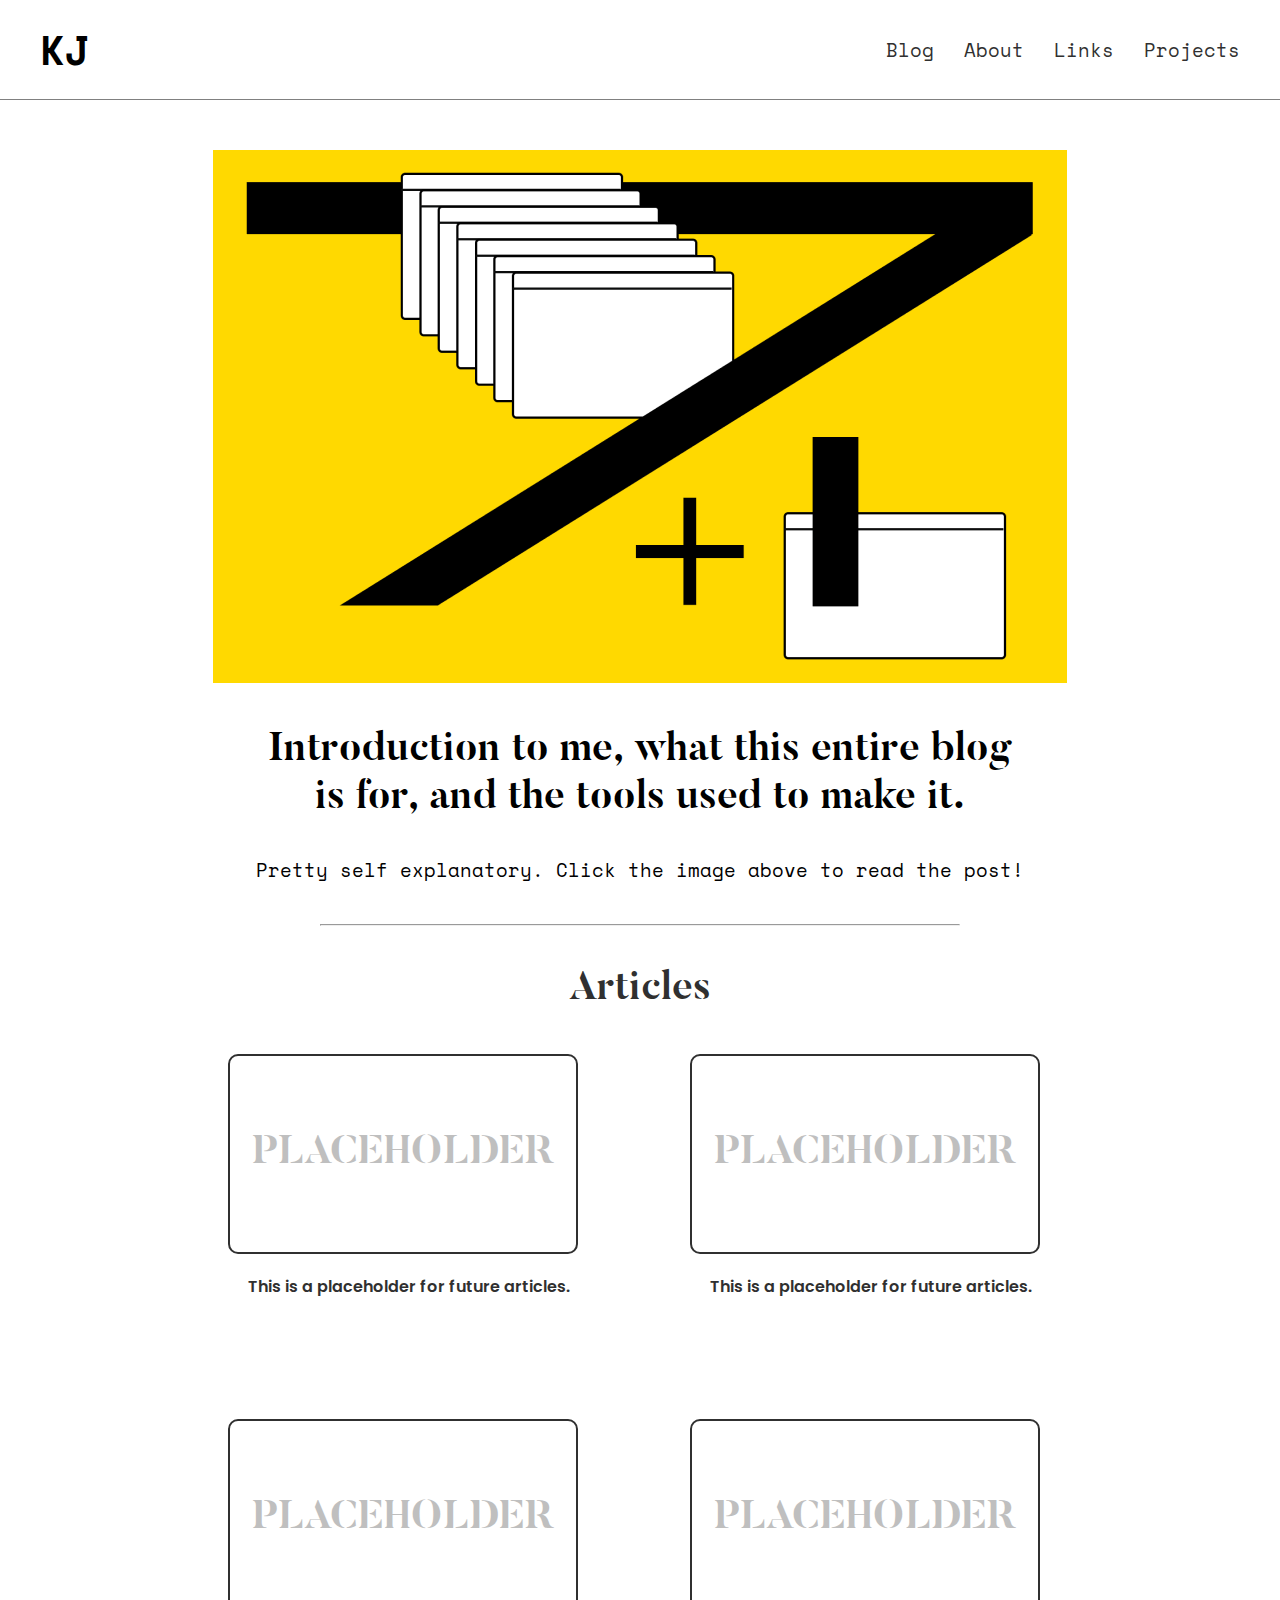
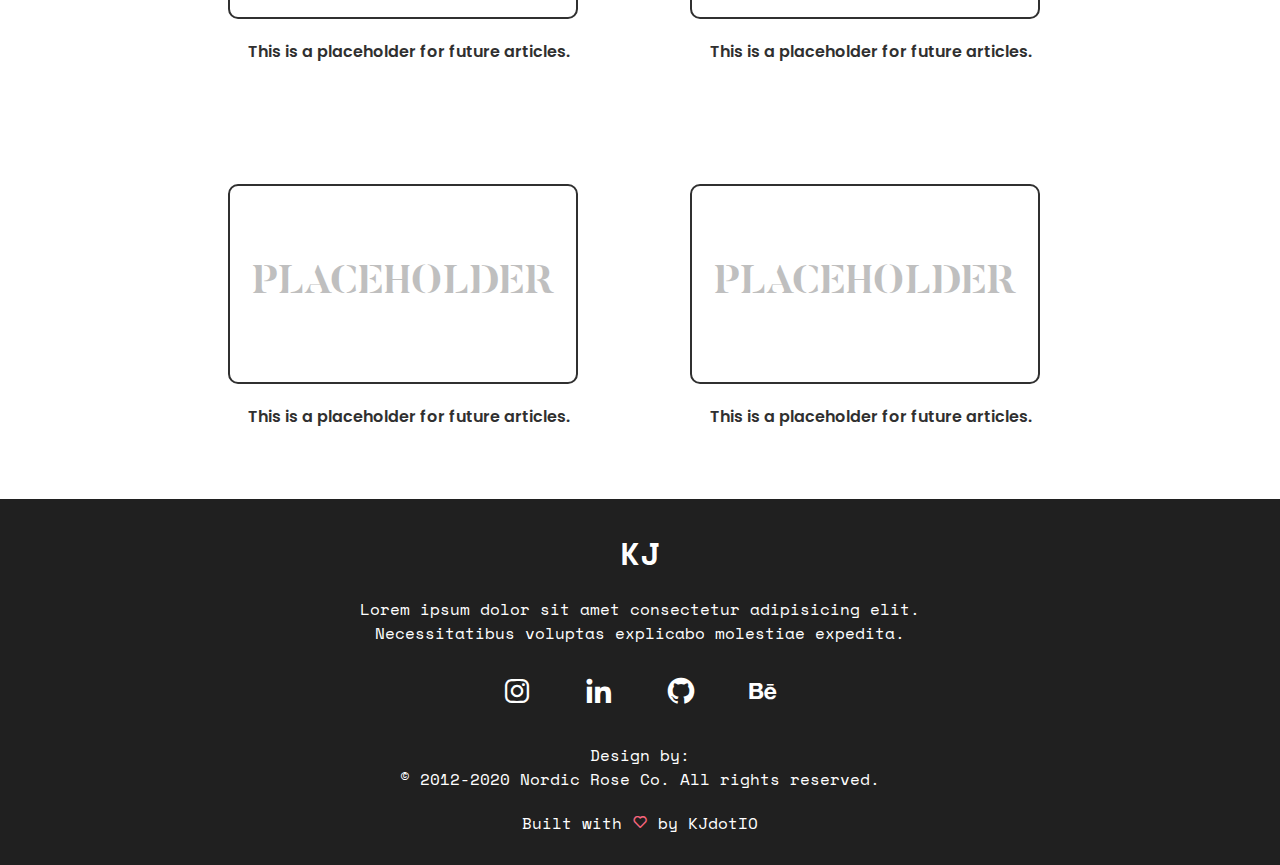
==== index.html @ c886ce60 "deleted some html placeholders" ====
<!DOCTYPE html>
<html lang="en">
<head>
    <meta charset="UTF-8">
    <meta http-equiv="X-UA-Compatible" content="IE=edge">
    <meta name="viewport" content="width=device-width, initial-scale=1.0">

    <!-- FONTS -->
    <link rel="stylesheet" href="font-stuffs\Butler_Stencil_Webfont\stylesheet.css">

    <link rel="preconnect" href="https://fonts.googleapis.com">
    <link rel="preconnect" href="https://fonts.gstatic.com" crossorigin>
    <link href="https://fonts.googleapis.com/css2?family=Amiri:ital@0;1&family=Poppins:wght@100;200;300;400;500;600;700;800;900&family=Space+Mono:wght@400;700&display=swap" rel="stylesheet">
    <link href='https://unpkg.com/boxicons@2.1.2/css/boxicons.min.css' rel='stylesheet'>

    <link rel="stylesheet" type="text/css" href="styles.css">
    <title>KJdotIO Blog</title>
</head>
<body>
    <nav class="navbar">
        <h1 class="logo">KJ</h1>
        <ul class="nav_items">
            <li class="nav_item desktop"><a class="nav_link" href="#">Blog</a></li>
            <li class="nav_item desktop"><a class="nav_link" href="#">About</a></li>
            <li class="nav_item desktop"><a class="nav_link" href="#">Links</a></li>
            <li class="nav_item desktop"><a class="nav_link" href="#">Projects</a></li>
            <li class="nav_item mobile"><i class="bx bx-menu"></i></li>
            
        </ul>
    </nav>

    <main>
        <div class="landingimage-container">
            <a href="#">
                <img src="../assets/landingpage_img.png" alt="" class="landingimage">

            </a>
        </div>

        <div class="landingpage_text-container">
            <h1 class="landingpage_header">Introduction to me, what this entire blog is for, and the tools used to make it.</h1>
        </div>
        <p class="landingpage_desc">Pretty self explanatory. Click the image above to read the post!</p>

        <div class="divider">
            <hr class="line">
        </div>

        <h1 class="articles_header">Articles</h1>

        <div class="articles-grid">
            <!-- Main -->
            <div class="article-container">
                <div class="img-placeholder"><h1 class="placeholder_text">PLACEHOLDER</h1></div>
                <p class="article_desc">This is a placeholder for future articles.</p>
            </div>

            <!-- Placeholder Cards -->
            <div class="article-container">
                <div class="img-placeholder"><h1 class="placeholder_text">PLACEHOLDER</h1></div>
                <p class="article_desc">This is a placeholder for future articles.</p>
            </div>
            <div class="article-container">
                <div class="img-placeholder"><h1 class="placeholder_text">PLACEHOLDER</h1></div>
                <p class="article_desc">This is a placeholder for future articles.</p>
            </div>
            <div class="article-container">
                <div class="img-placeholder"><h1 class="placeholder_text">PLACEHOLDER</h1></div>
                <p class="article_desc">This is a placeholder for future articles.</p>
            </div>
            <div class="article-container">
                <div class="img-placeholder"><h1 class="placeholder_text">PLACEHOLDER</h1></div>
                <p class="article_desc">This is a placeholder for future articles.</p>
            </div>
            <div class="article-container">
                <div class="img-placeholder"><h1 class="placeholder_text">PLACEHOLDER</h1></div>
                <p class="article_desc">This is a placeholder for future articles.</p>
            </div>
        
            
            
        </div>
    </main>

    <footer>
        <h1>KJ</h1>
        <p>Lorem ipsum dolor sit amet consectetur adipisicing elit. <br> Necessitatibus voluptas explicabo molestiae expedita. </p>
        <ul class="socials">
            <li class="social"><a href="#"><i class="bx bxl-instagram"></i></a></li>
            <li class="social"><a href="#"><i class="bx bxl-linkedin"></i></a></li>
            <li class="social"><a href="#"><i class="bx bxl-github"></i></a></li>
            <li class="social"><a href="#"><i class="bx bxl-behance"></i></a></li>
        </ul>
        <p>Design by:</p>
        <p>© 2012-2020 Nordic Rose Co. All rights reserved.</p>
        <p class="me">Built with <i class="bx bx-heart"></i> by KJdotIO</p>
    </footer>
</body>
</html>
---- styles.css ----
* {
  -webkit-box-sizing: border-box;
          box-sizing: border-box;
  margin: 0;
  padding: 0;
}

body {
  min-height: 100vh;
}

li {
  list-style-type: none;
}

a {
  text-decoration: none;
  color: #fff;
}

main {
  margin: 50px 0px;
}

/* ===== Variables ===== */
/* ===== Fonts and Text ===== */
/* ===== Mixins ===== */
/* ===== Navbar Stuff ===== */
.navbar {
  font-family: "Space Mono";
  display: -webkit-box;
  display: -ms-flexbox;
  display: flex;
  -webkit-box-align: center;
      -ms-flex-align: center;
          align-items: center;
  border-bottom: 1px solid gray;
  padding: 20px 40px;
}

.navbar .nav_items {
  display: -webkit-box;
  display: -ms-flexbox;
  display: flex;
  gap: 30px;
}

.navbar .nav_link {
  display: none;
  text-decoration: none;
  color: #303030;
  font-size: 1.2rem;
  font-weight: 500;
  border-bottom: 1px solid transparent;
}

.navbar .nav_link:hover {
  border-bottom: 1px solid #303030;
}

.navbar .nav_link:active {
  border-bottom: 1px solid #303030;
}

.navbar .mobile {
  display: -webkit-box;
  display: -ms-flexbox;
  display: flex;
  -webkit-box-align: center;
      -ms-flex-align: center;
          align-items: center;
  font-size: 2.5rem;
}

.logo {
  margin-right: auto;
  font-size: 2.5rem;
}

/* ===== Landing Page Stuff ===== */
.landingimage-container {
  display: -webkit-box;
  display: -ms-flexbox;
  display: flex;
  -webkit-box-pack: center;
      -ms-flex-pack: center;
          justify-content: center;
}

.landingimage-container .landingimage {
  max-width: 100%;
  -webkit-transition: 200ms ease-in-out;
  transition: 200ms ease-in-out;
  cursor: pointer;
}

.landingimage-container .landingimage:hover {
  -webkit-transform: scale(1.1);
          transform: scale(1.1);
}

.landingimage-container .landingimage:focus {
  -webkit-transform: scale(1.1);
          transform: scale(1.1);
}

.landingpage_text-container {
  display: -webkit-box;
  display: -ms-flexbox;
  display: flex;
  -webkit-box-pack: center;
      -ms-flex-pack: center;
          justify-content: center;
  text-align: center;
  margin-top: 40px;
}

.landingpage_text-container .landingpage_header {
  padding: 0px 40px;
  font-family: "Butler Stencil";
  font-size: 2.5rem;
  width: 858px;
}

.landingpage_desc {
  margin-top: 2rem;
  display: -webkit-box;
  display: -ms-flexbox;
  display: flex;
  -webkit-box-pack: center;
      -ms-flex-pack: center;
          justify-content: center;
  padding: 0px 40px;
  text-align: center;
  font-family: "Space Mono";
  font-size: 1.2rem;
  margin-bottom: 40px;
}

.divider {
  display: -webkit-box;
  display: -ms-flexbox;
  display: flex;
  -webkit-box-pack: center;
      -ms-flex-pack: center;
          justify-content: center;
  margin-bottom: 40px;
}

.divider .line {
  width: 640px;
  max-width: 90%;
}

/* ===== Articles stuffs ===== */
.articles_header {
  font-family: "Butler Stencil";
  font-size: 2.5rem;
  color: #303030;
  text-align: center;
  margin-bottom: 40px;
}

.articles-grid {
  display: -webkit-box;
  display: -ms-flexbox;
  display: flex;
  -ms-flex-wrap: wrap;
      flex-wrap: wrap;
  -webkit-box-flex: 1;
      -ms-flex: 1;
          flex: 1;
  -webkit-box-pack: center;
      -ms-flex-pack: center;
          justify-content: center;
  gap: 100px;
  padding: 0 150px;
  max-width: 100%;
}

.img-placeholder {
  width: 350px;
  height: 200px;
  border: 2px solid #303030;
  border-radius: 10px;
  display: -webkit-box;
  display: -ms-flexbox;
  display: flex;
  -webkit-box-pack: center;
      -ms-flex-pack: center;
          justify-content: center;
  -webkit-box-align: center;
      -ms-flex-align: center;
          align-items: center;
  -webkit-transition: 200ms ease-in-out;
  transition: 200ms ease-in-out;
  cursor: pointer;
}

.img-placeholder:hover {
  -webkit-transform: scale(1.1);
          transform: scale(1.1);
}

.img-placeholder:focus {
  -webkit-transform: scale(1.1);
          transform: scale(1.1);
}

.placeholder_text {
  opacity: 30%;
  font-family: "Butler Stencil";
  font-size: 2.5rem;
  color: #303030;
}

.article_desc {
  text-align: center;
  font-family: "Poppins";
  font-size: 1rem;
  font-weight: 600;
  color: #303030;
  padding: 20px;
  cursor: pointer;
}

.article_desc:hover {
  -webkit-text-decoration: underline 2px;
          text-decoration: underline 2px;
}

.article_desc:focus {
  -webkit-text-decoration: underline 2px;
          text-decoration: underline 2px;
}

/*Footer Stuffs*/
footer {
  display: -webkit-box;
  display: -ms-flexbox;
  display: flex;
  -webkit-box-pack: center;
      -ms-flex-pack: center;
          justify-content: center;
  -webkit-box-align: center;
      -ms-flex-align: center;
          align-items: center;
  -webkit-box-orient: vertical;
  -webkit-box-direction: normal;
      -ms-flex-direction: column;
          flex-direction: column;
  background-color: #202020;
  color: #fff;
  padding: 30px;
}

footer h1 {
  margin-bottom: 20px;
  font-family: "Space Mono";
}

footer p {
  font-family: "Space Mono";
  text-align: center;
  padding: 0 50px;
}

footer .socials {
  display: -webkit-box;
  display: -ms-flexbox;
  display: flex;
  -webkit-box-align: center;
      -ms-flex-align: center;
          align-items: center;
  font-size: 2rem;
  gap: 50px;
  margin: 30px;
}

footer .me {
  margin-top: 20px;
}

footer .bx-heart {
  color: #f8657d;
}

@media (min-width: 768px) {
  .navbar .nav_link {
    display: block;
  }
  .navbar .mobile {
    display: none;
  }
}
/*# sourceMappingURL=styles.css.map */
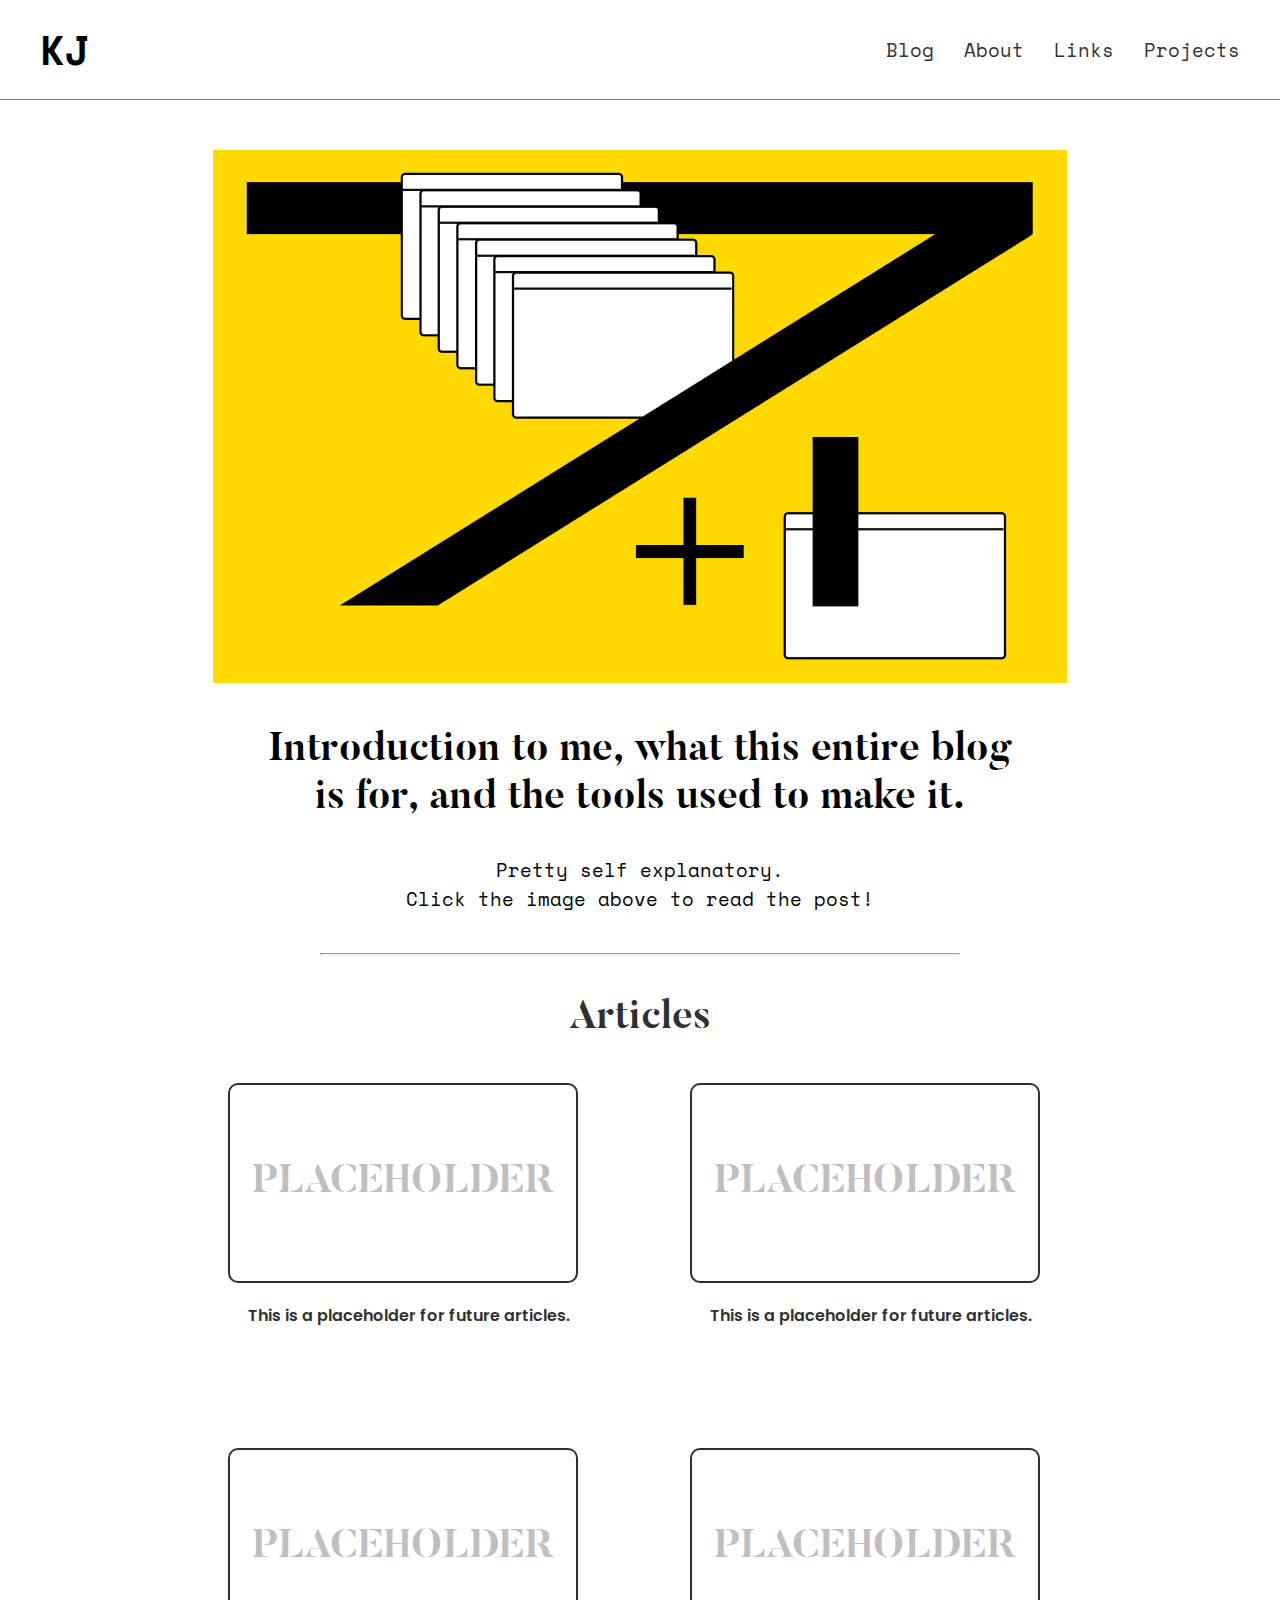
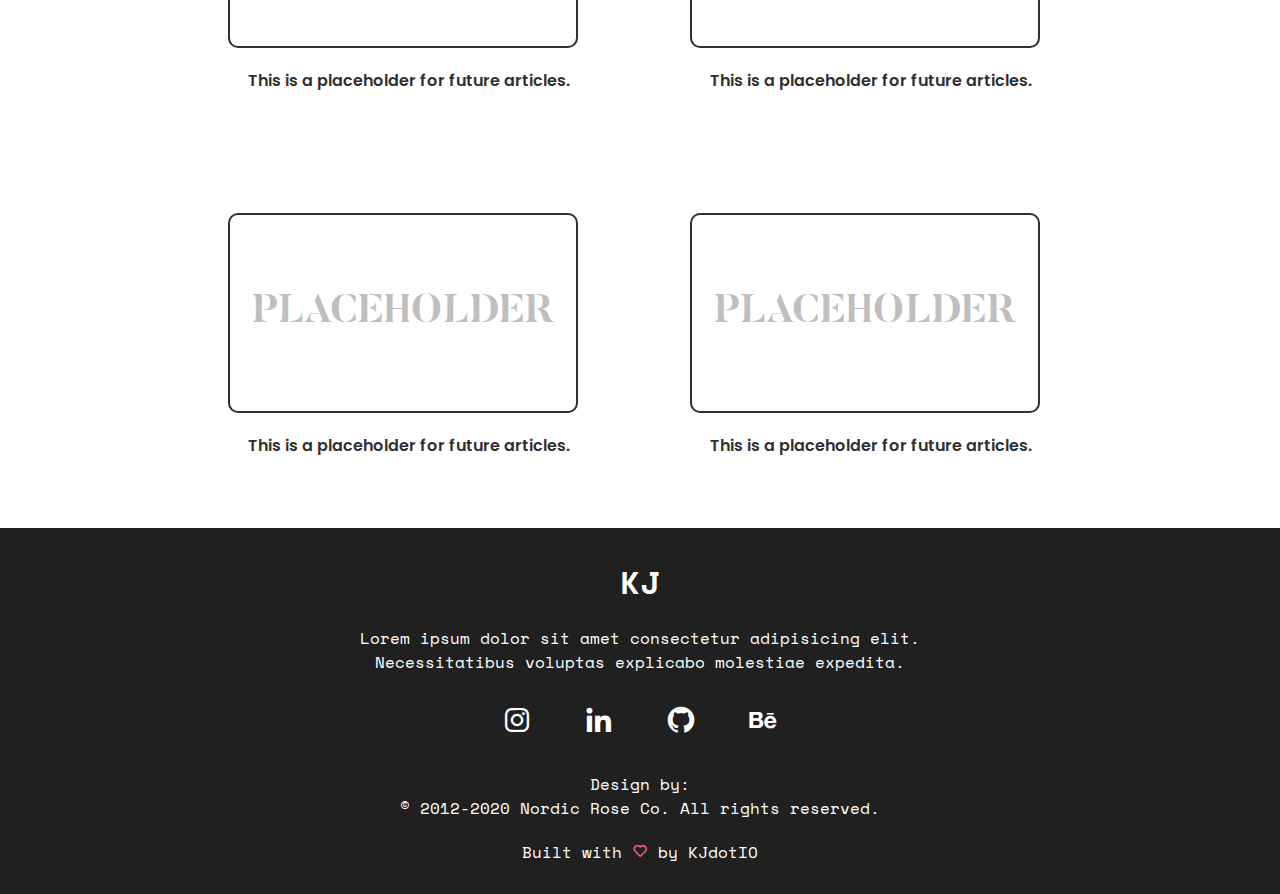
==== commit 4830b23f: "Completed the template for the blog posts" ====
--- a/index.html
+++ b/index.html
@@ -31,7 +31,7 @@
 
     <main>
         <div class="landingimage-container">
-            <a href="#">
+            <a href="./pages/blog-template/blog-template.html">
                 <img src="../assets/landingpage_img.png" alt="" class="landingimage">
 
             </a>
@@ -40,7 +40,7 @@
         <div class="landingpage_text-container">
             <h1 class="landingpage_header">Introduction to me, what this entire blog is for, and the tools used to make it.</h1>
         </div>
-        <p class="landingpage_desc">Pretty self explanatory. Click the image above to read the post!</p>
+        <p class="landingpage_desc">Pretty self explanatory. <br> Click the image above to read the post!</p>
 
         <div class="divider">
             <hr class="line">
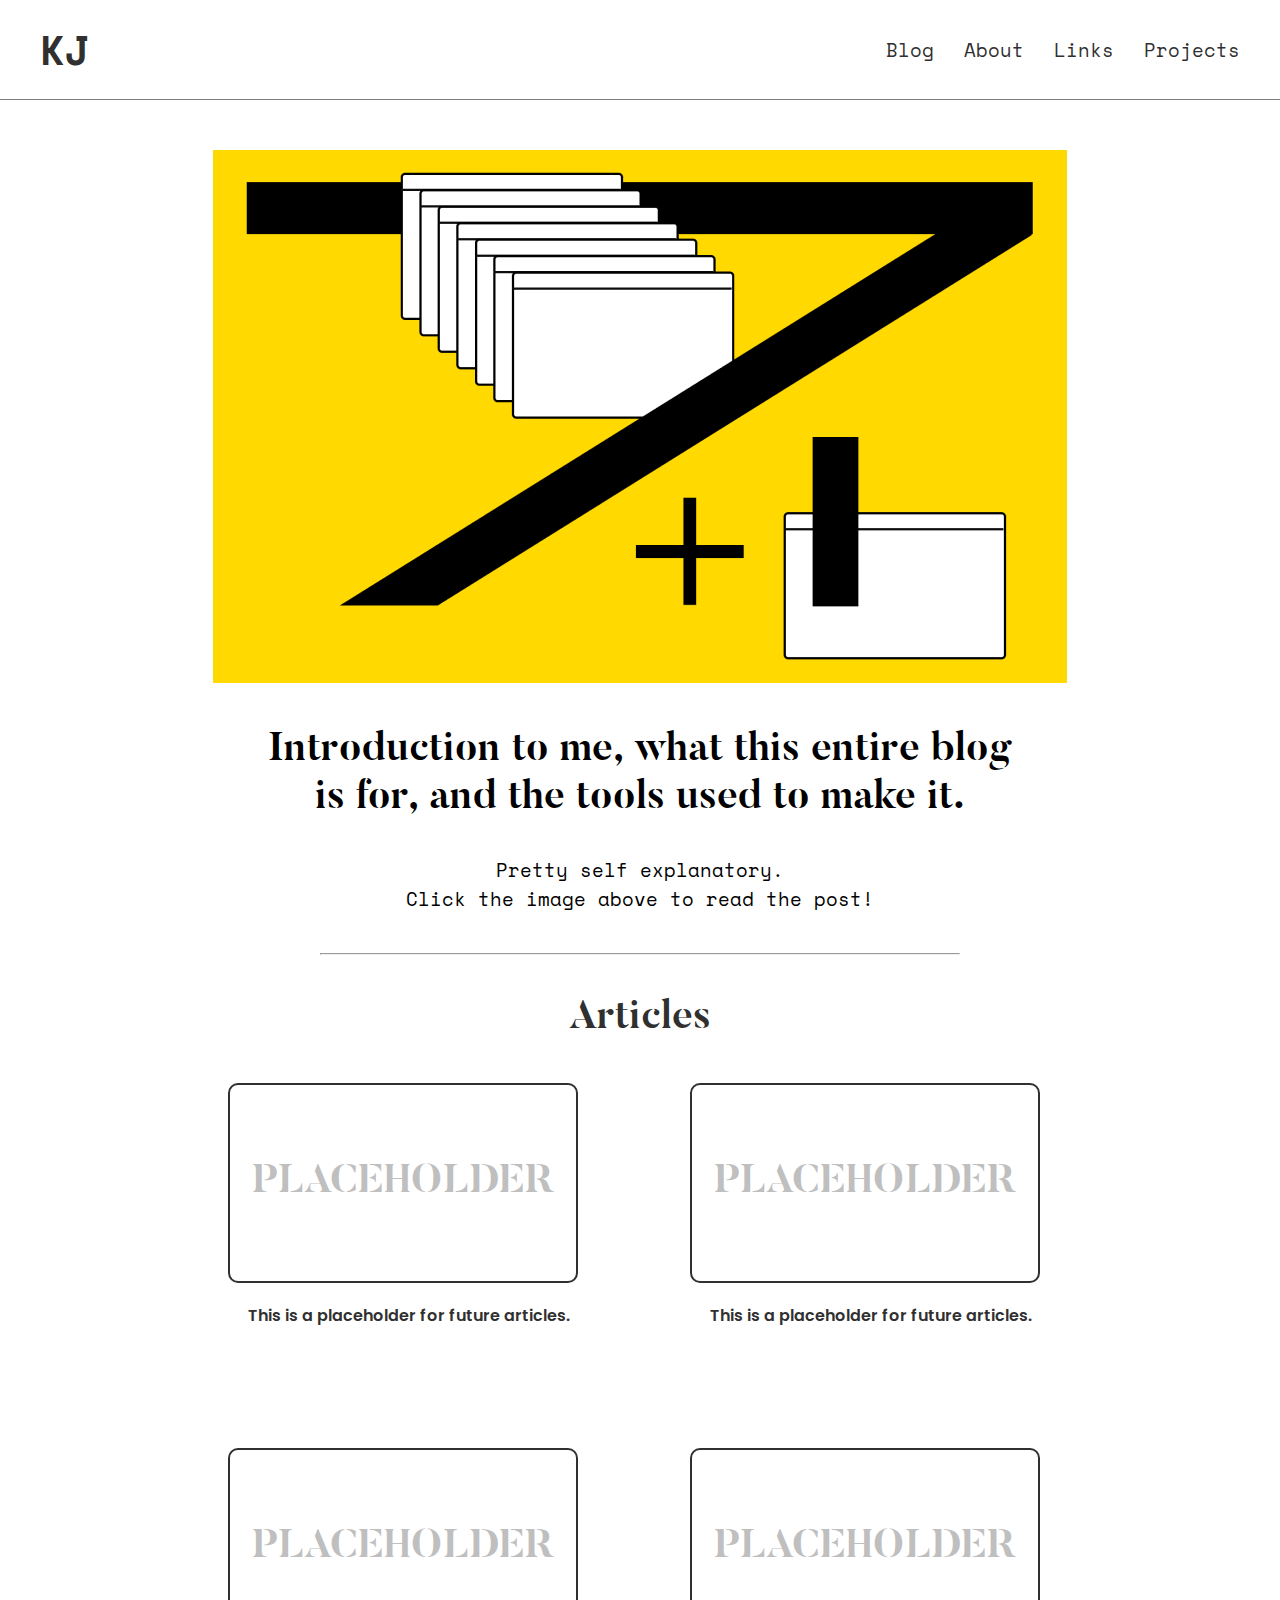
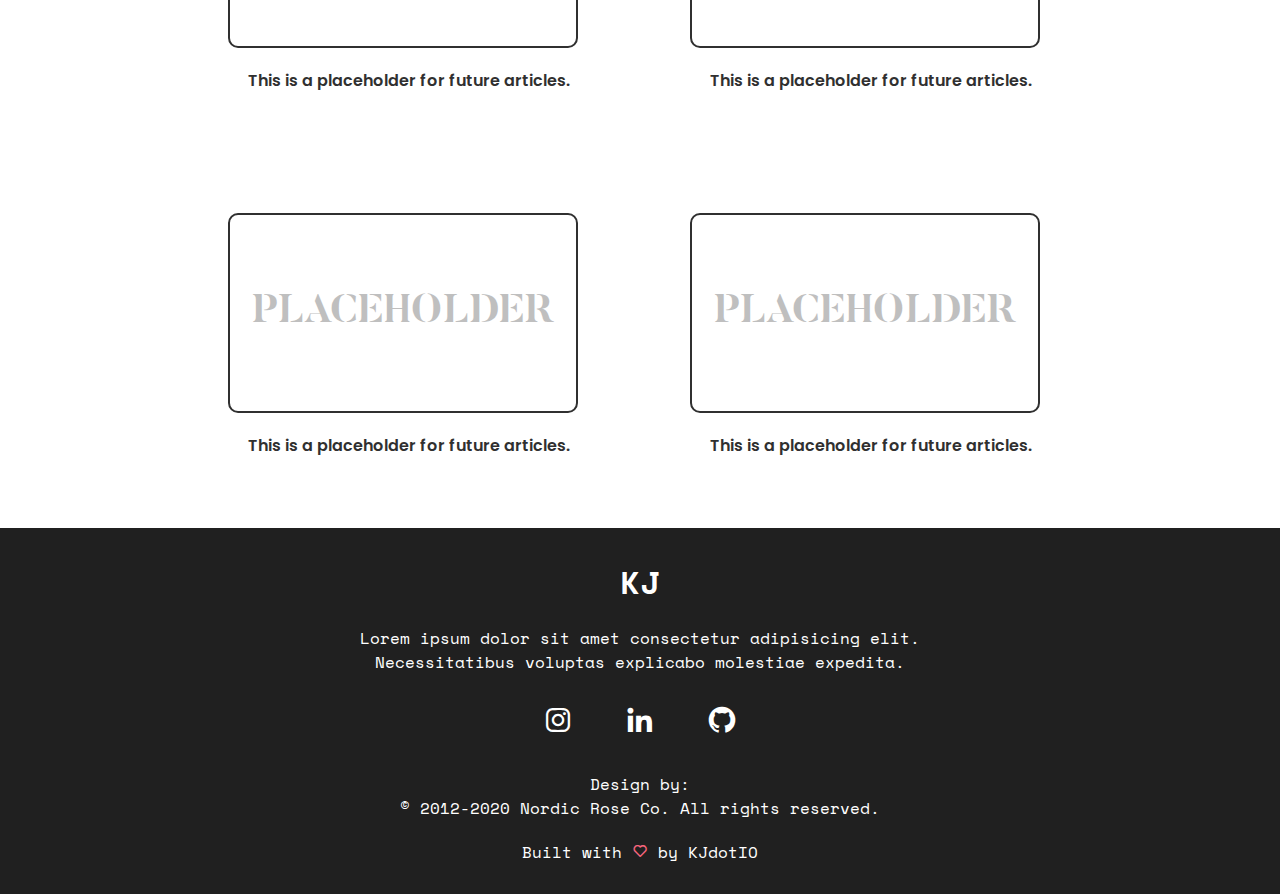
==== commit b066acac: "Increased functionality" ====
--- a/index.html
+++ b/index.html
@@ -18,7 +18,7 @@
 </head>
 <body>
     <nav class="navbar">
-        <h1 class="logo">KJ</h1>
+        <a class="logo" href="index.html">KJ</a>
         <ul class="nav_items">
             <li class="nav_item desktop"><a class="nav_link" href="#">Blog</a></li>
             <li class="nav_item desktop"><a class="nav_link" href="#">About</a></li>
@@ -83,13 +83,13 @@
     </main>
 
     <footer>
+        
         <h1>KJ</h1>
         <p>Lorem ipsum dolor sit amet consectetur adipisicing elit. <br> Necessitatibus voluptas explicabo molestiae expedita. </p>
         <ul class="socials">
             <li class="social"><a href="#"><i class="bx bxl-instagram"></i></a></li>
             <li class="social"><a href="#"><i class="bx bxl-linkedin"></i></a></li>
-            <li class="social"><a href="#"><i class="bx bxl-github"></i></a></li>
-            <li class="social"><a href="#"><i class="bx bxl-behance"></i></a></li>
+            <li class="social"><a href="https://github.com/KJdotIO"><i class="bx bxl-github"></i></a></li>
         </ul>
         <p>Design by:</p>
         <p>© 2012-2020 Nordic Rose Co. All rights reserved.</p>
--- a/styles.css
+++ b/styles.css
@@ -23,7 +23,6 @@
 }
 
 /* ===== Variables ===== */
-/* ===== Fonts and Text ===== */
 /* ===== Mixins ===== */
 /* ===== Navbar Stuff ===== */
 .navbar {
@@ -75,6 +74,8 @@
 .logo {
   margin-right: auto;
   font-size: 2.5rem;
+  color: #303030;
+  font-weight: 700;
 }
 
 /* ===== Landing Page Stuff ===== */
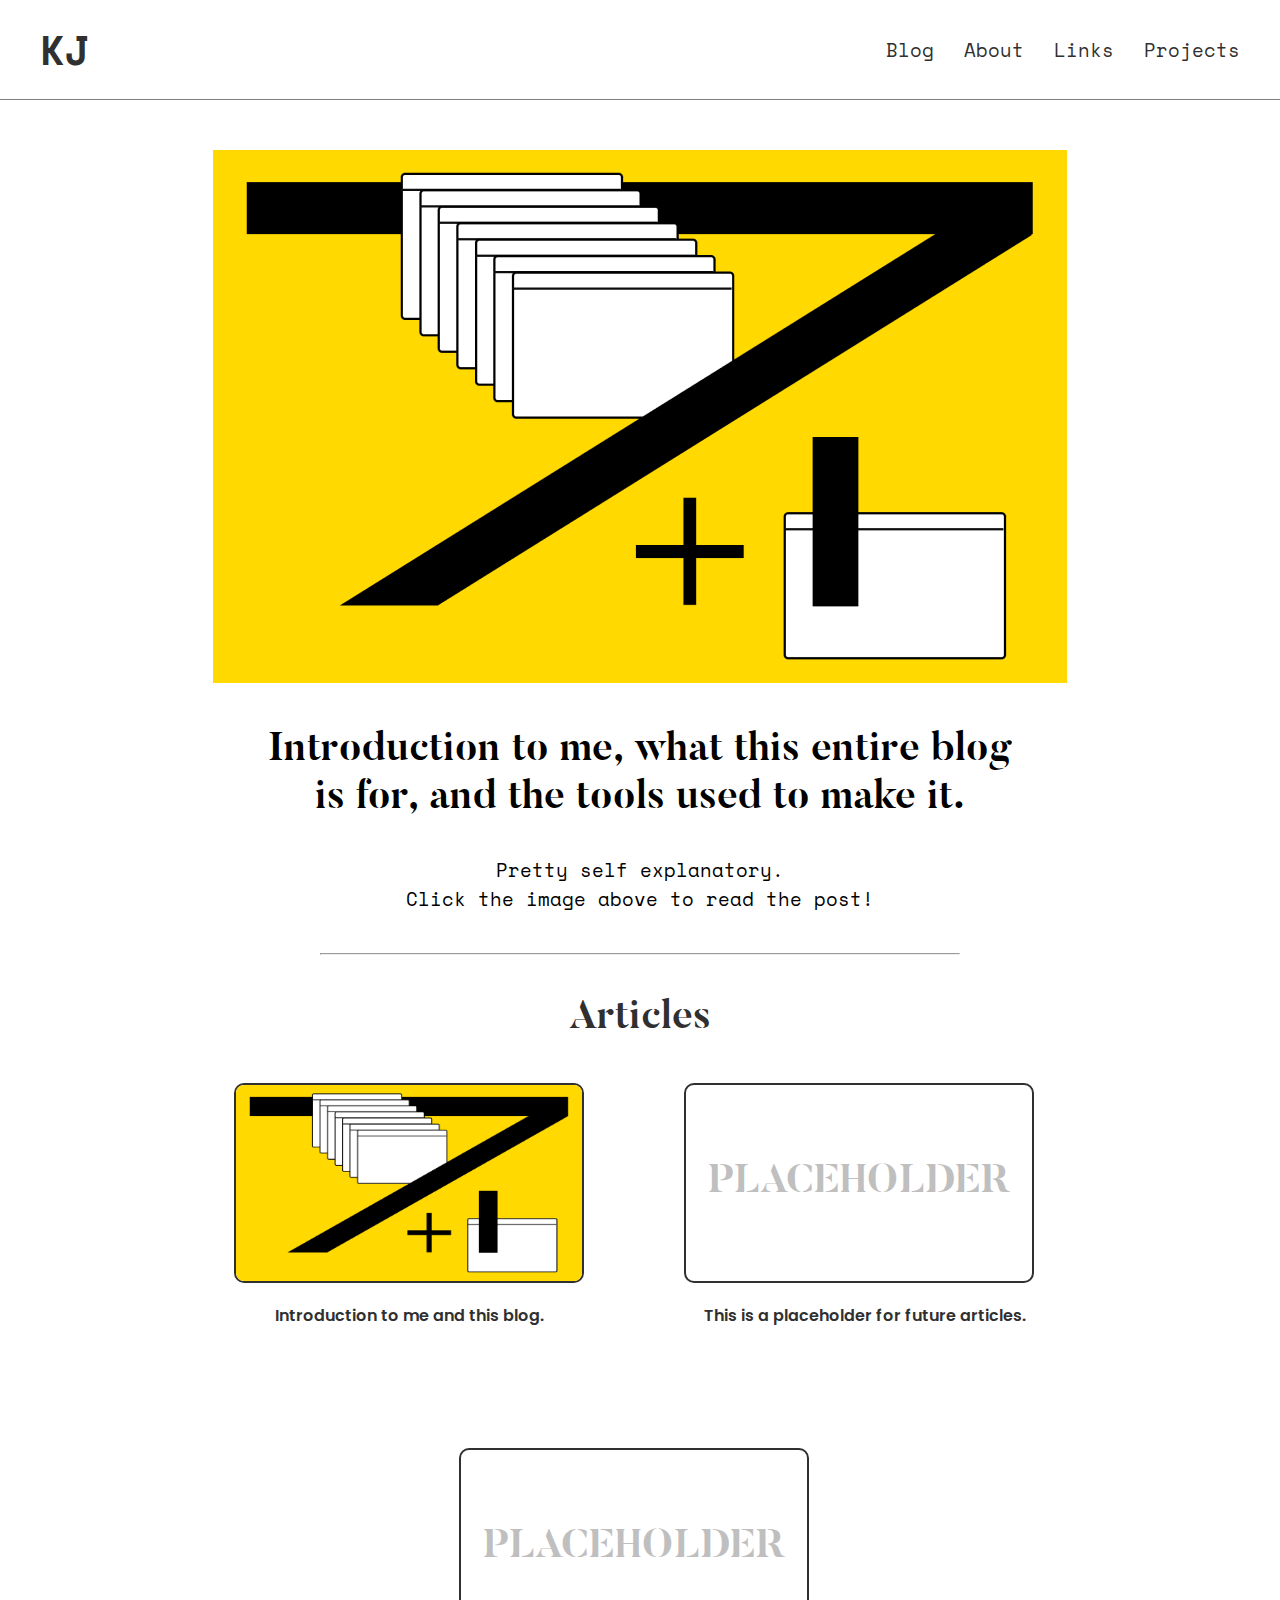
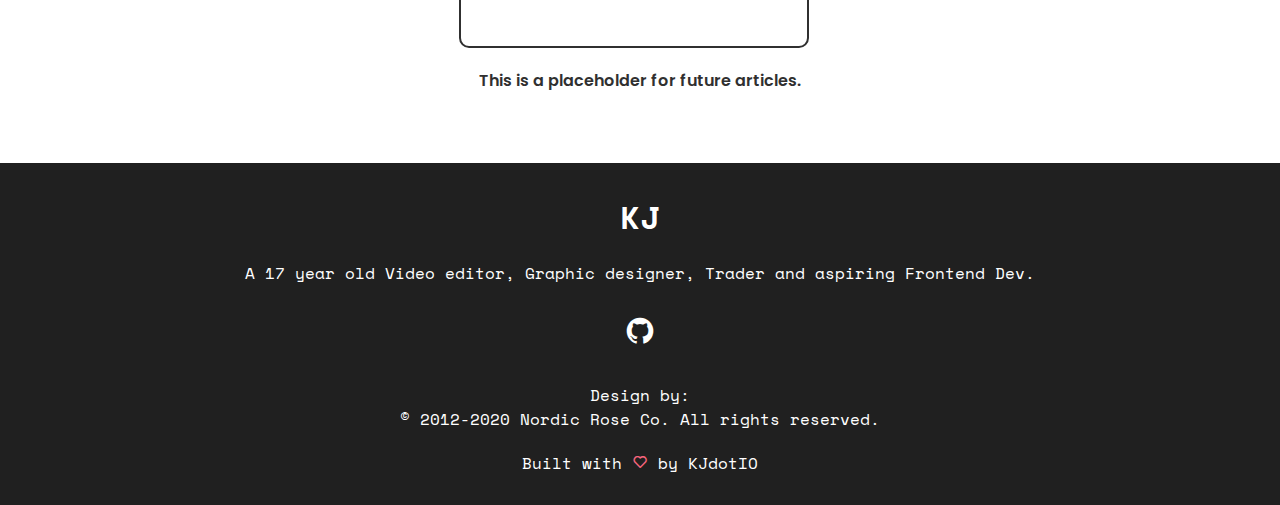
==== commit 2c098702: "Created first blog post!" ====
--- a/index.html
+++ b/index.html
@@ -31,7 +31,7 @@
 
     <main>
         <div class="landingimage-container">
-            <a href="./pages/blog-template/blog-template.html">
+            <a href="./pages/main-blog/what-its-all-about/what-its-all-about.html">
                 <img src="../assets/landingpage_img.png" alt="" class="landingimage">
 
             </a>
@@ -51,23 +51,14 @@
         <div class="articles-grid">
             <!-- Main -->
             <div class="article-container">
-                <div class="img-placeholder"><h1 class="placeholder_text">PLACEHOLDER</h1></div>
-                <p class="article_desc">This is a placeholder for future articles.</p>
+                <a href="./pages/main-blog/what-its-all-about/what-its-all-about.html">
+                    <img src="../../../assets/landingpage_img.png" style="width: 350px;" alt="" class="img-placeholder">
+                    <p class="article_desc"> Introduction to me and this blog.</p>
+
+                </a>
             </div>
 
             <!-- Placeholder Cards -->
-            <div class="article-container">
-                <div class="img-placeholder"><h1 class="placeholder_text">PLACEHOLDER</h1></div>
-                <p class="article_desc">This is a placeholder for future articles.</p>
-            </div>
-            <div class="article-container">
-                <div class="img-placeholder"><h1 class="placeholder_text">PLACEHOLDER</h1></div>
-                <p class="article_desc">This is a placeholder for future articles.</p>
-            </div>
-            <div class="article-container">
-                <div class="img-placeholder"><h1 class="placeholder_text">PLACEHOLDER</h1></div>
-                <p class="article_desc">This is a placeholder for future articles.</p>
-            </div>
             <div class="article-container">
                 <div class="img-placeholder"><h1 class="placeholder_text">PLACEHOLDER</h1></div>
                 <p class="article_desc">This is a placeholder for future articles.</p>
@@ -85,10 +76,16 @@
     <footer>
         
         <h1>KJ</h1>
-        <p>Lorem ipsum dolor sit amet consectetur adipisicing elit. <br> Necessitatibus voluptas explicabo molestiae expedita. </p>
+        <p>A 17 year old Video editor, Graphic designer, Trader and aspiring Frontend Dev.</p>
         <ul class="socials">
-            <li class="social"><a href="#"><i class="bx bxl-instagram"></i></a></li>
-            <li class="social"><a href="#"><i class="bx bxl-linkedin"></i></a></li>
+            <!--
+                Dead Links
+
+                <li class="social"><a href="#"><i class="bx bxl-instagram"></i></a></li>
+                <li class="social"><a href="#"><i class="bx bxl-linkedin"></i></a></li>
+
+                <li class="social"><a href="#"><i class="bx bxl-discord"></i></a></li>
+            -->
             <li class="social"><a href="https://github.com/KJdotIO"><i class="bx bxl-github"></i></a></li>
         </ul>
         <p>Design by:</p>
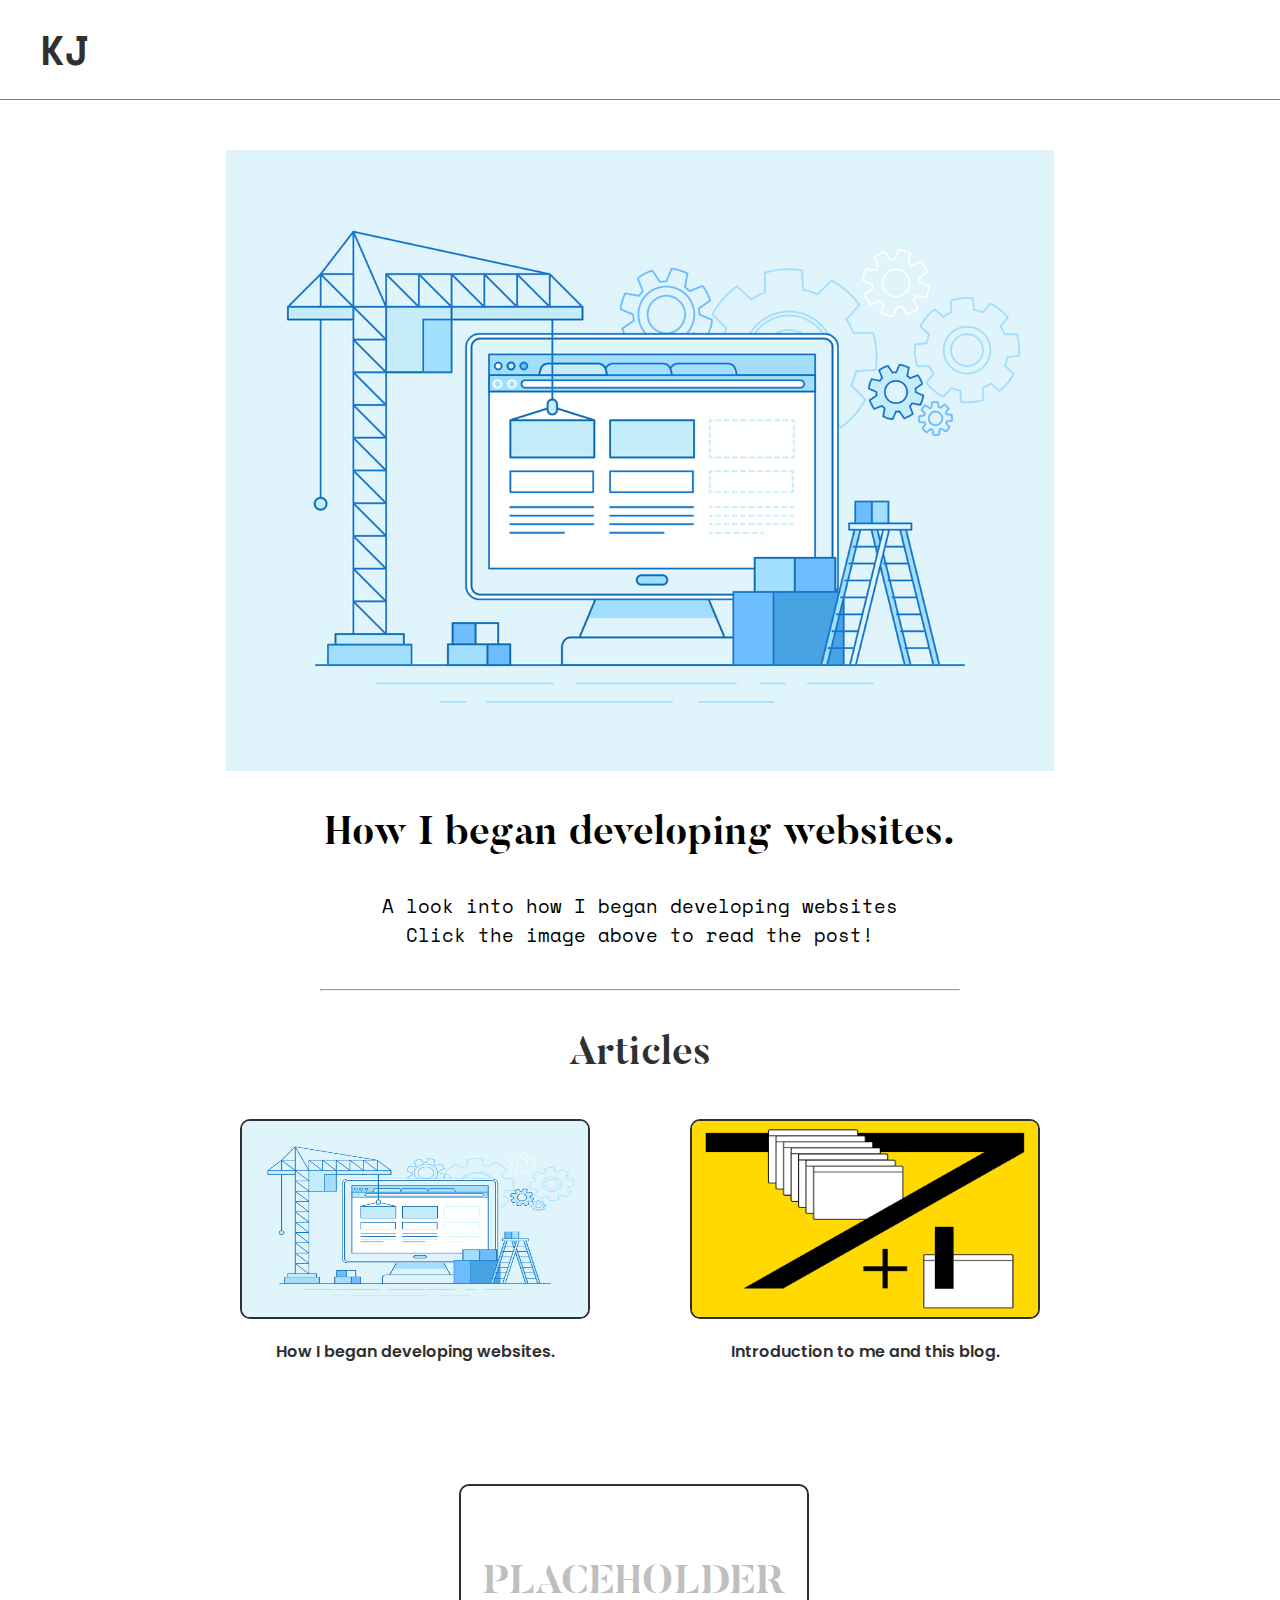
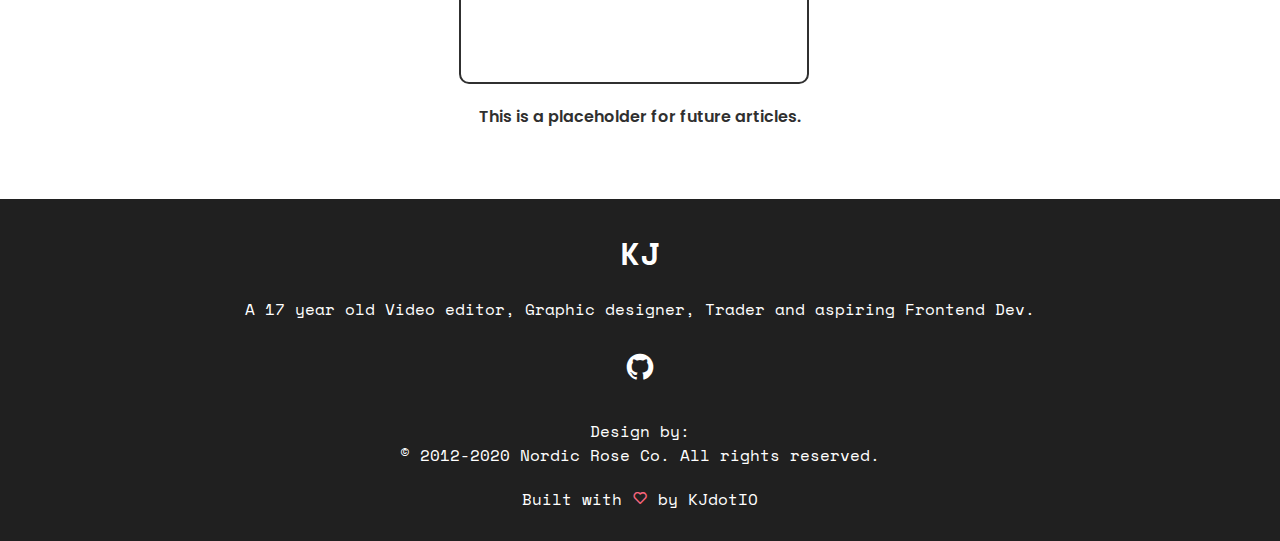
==== commit d68477af: "Finished my second blog post!" ====
--- a/index.html
+++ b/index.html
@@ -19,28 +19,20 @@
 <body>
     <nav class="navbar">
         <a class="logo" href="index.html">KJ</a>
-        <ul class="nav_items">
-            <li class="nav_item desktop"><a class="nav_link" href="#">Blog</a></li>
-            <li class="nav_item desktop"><a class="nav_link" href="#">About</a></li>
-            <li class="nav_item desktop"><a class="nav_link" href="#">Links</a></li>
-            <li class="nav_item desktop"><a class="nav_link" href="#">Projects</a></li>
-            <li class="nav_item mobile"><i class="bx bx-menu"></i></li>
-            
-        </ul>
     </nav>
 
     <main>
         <div class="landingimage-container">
-            <a href="./pages/main-blog/what-its-all-about/what-its-all-about.html">
-                <img src="../assets/landingpage_img.png" alt="" class="landingimage">
+            <a href="./pages/main-blog/what-its-all-about/what-its-all-about.html" style="display: flex; justify-content: center;">
+                <img src="./pages/main-blog/how-i-began-developing-websites/images/website-illustration.jpeg" alt="" class="landingimage" style="max-width: 70%;">
 
             </a>
         </div>
 
         <div class="landingpage_text-container">
-            <h1 class="landingpage_header">Introduction to me, what this entire blog is for, and the tools used to make it.</h1>
+            <h1 class="landingpage_header">How I began developing websites.</h1>
         </div>
-        <p class="landingpage_desc">Pretty self explanatory. <br> Click the image above to read the post!</p>
+        <p class="landingpage_desc">A look into how I began developing websites<br> Click the image above to read the post!</p>
 
         <div class="divider">
             <hr class="line">
@@ -50,6 +42,14 @@
 
         <div class="articles-grid">
             <!-- Main -->
+            <div class="article-container">
+                <a href="../how-i-began-developing-websites/how-i-began-developing-sites.html">
+                   <img src="./pages/main-blog/how-i-began-developing-websites/images/website-illustration.jpeg" alt="" class="img-placeholder">
+                    <p class="article_desc">How I began developing websites.</p>
+
+                </a>
+            </div>
+            
             <div class="article-container">
                 <a href="./pages/main-blog/what-its-all-about/what-its-all-about.html">
                     <img src="../../../assets/landingpage_img.png" style="width: 350px;" alt="" class="img-placeholder">
@@ -63,13 +63,8 @@
                 <div class="img-placeholder"><h1 class="placeholder_text">PLACEHOLDER</h1></div>
                 <p class="article_desc">This is a placeholder for future articles.</p>
             </div>
-            <div class="article-container">
-                <div class="img-placeholder"><h1 class="placeholder_text">PLACEHOLDER</h1></div>
-                <p class="article_desc">This is a placeholder for future articles.</p>
-            </div>
         
-            
-            
+        
         </div>
     </main>
 
--- a/styles.css
+++ b/styles.css
@@ -42,33 +42,6 @@
   display: -ms-flexbox;
   display: flex;
   gap: 30px;
-}
-
-.navbar .nav_link {
-  display: none;
-  text-decoration: none;
-  color: #303030;
-  font-size: 1.2rem;
-  font-weight: 500;
-  border-bottom: 1px solid transparent;
-}
-
-.navbar .nav_link:hover {
-  border-bottom: 1px solid #303030;
-}
-
-.navbar .nav_link:active {
-  border-bottom: 1px solid #303030;
-}
-
-.navbar .mobile {
-  display: -webkit-box;
-  display: -ms-flexbox;
-  display: flex;
-  -webkit-box-align: center;
-      -ms-flex-align: center;
-          align-items: center;
-  font-size: 2.5rem;
 }
 
 .logo {
@@ -285,13 +258,4 @@
 footer .bx-heart {
   color: #f8657d;
 }
-
-@media (min-width: 768px) {
-  .navbar .nav_link {
-    display: block;
-  }
-  .navbar .mobile {
-    display: none;
-  }
-}
 /*# sourceMappingURL=styles.css.map */